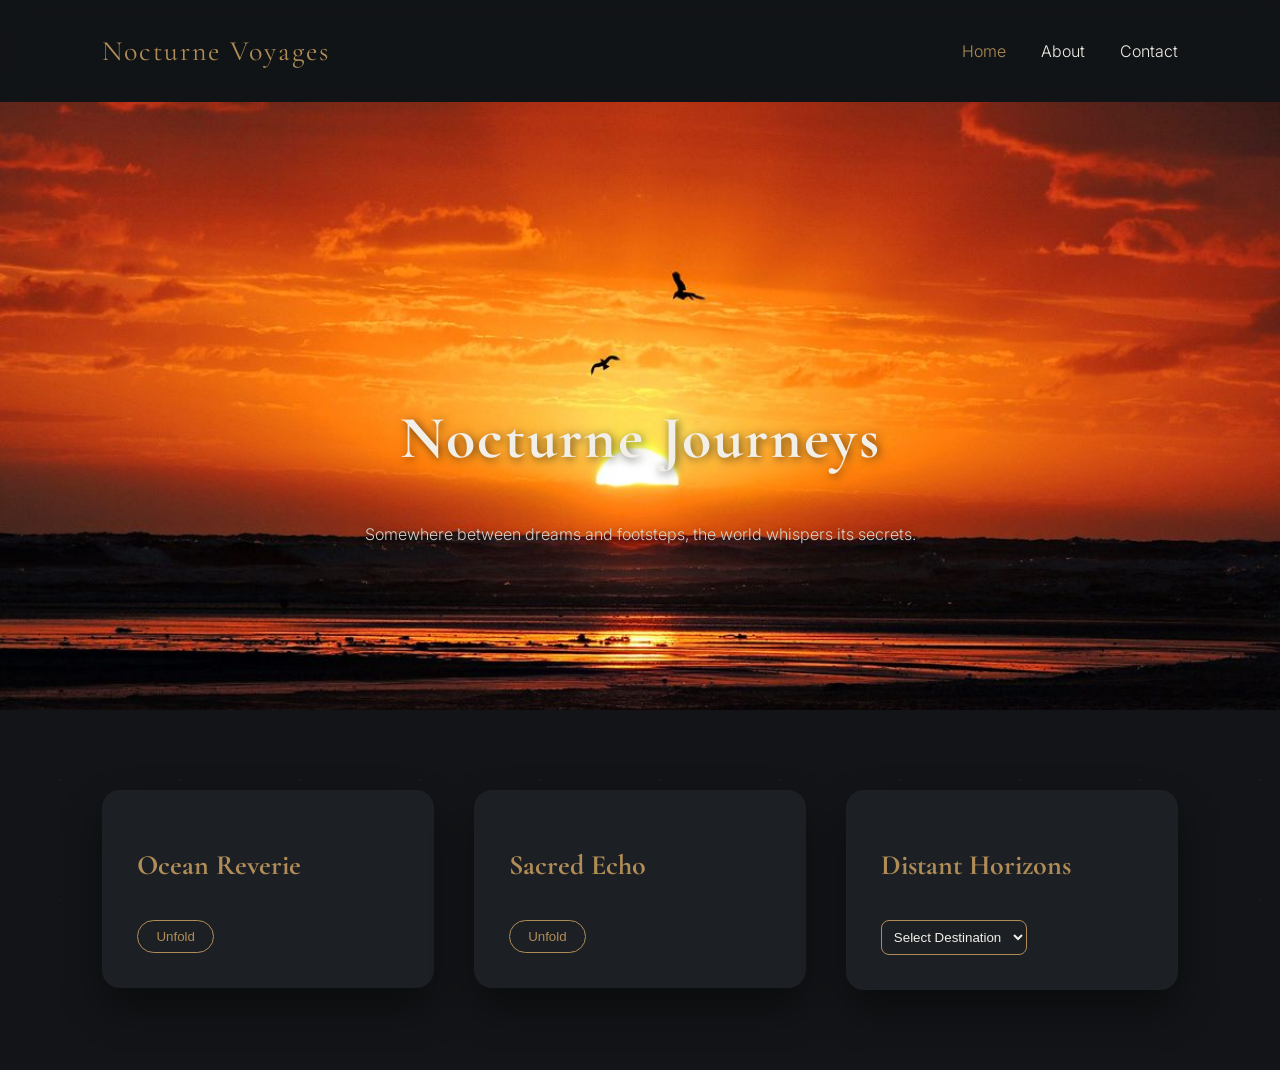
==== index.html @ 718fb6ef "Add files via upload" ====
<!DOCTYPE html>
<html lang="en">
<head>
<meta charset="UTF-8">
<meta name="viewport" content="width=device-width, initial-scale=1.0">

<title>Nocturne Voyages</title>

<!-- Google Fonts -->
<link rel="preconnect" href="https://fonts.googleapis.com">
<link href="https://fonts.googleapis.com/css2?family=Cormorant+Garamond:wght@400;600;700&family=Inter:wght@300;400;500&display=swap" rel="stylesheet">

<link rel="stylesheet" href="style.css">
</head>

<body>

<!-- Film Effects -->
<div class="film-grain"></div>
<div class="dust"></div>

<header>
    <div class="logo">Nocturne Voyages</div>

    <nav>
        <ul>
            <li><a href="index.html" class="active">Home</a></li>
            <li><a href="about.html">About</a></li>
            <li><a href="contact.html">Contact</a></li>
        </ul>
    </nav>
</header>

<!-- HERO SECTION -->
<section class="hero parallax">
    <h1 class="reveal">Nocturne Journeys</h1>
    <p class="reveal-delay">
        Somewhere between dreams and footsteps, the world whispers its secrets.
    </p>
</section>
<!-- MAIN CONTENT -->
<section class="cards">

    <!-- BEACH -->
    <div class="card reveal">
        <h2>Ocean Reverie</h2>
        <button onclick="toggleBeach()">Unfold</button>

        <div id="beach" class="hidden content-box">
            <h3>Le Morne, Mauritius</h3>
            <p>
                Salt air. Bronze sunsets. A shoreline that hums softly.
            </p>
            <img src="images/beach1.jpg" alt="Le Morne Beach">
            <img src="images/beach2.jpg" alt="Mauritius Coast">
        </div>
    </div>

    <!-- TEMPLE -->
    <div class="card reveal">
        <h2>Sacred Echo</h2>
        <button onclick="toggleTemple()">Unfold</button>

        <div id="temple" class="hidden content-box">
            <h3>Grand Bassin</h3>
            <p>
                Still waters reflecting devotion and time.
            </p>
            <img src="images/temple1.jpg" alt="Grand Bassin Temple">
            <img src="images/temple2.jpg" alt="Sacred Lake Mauritius">
        </div>
    </div>

    <!-- COUNTRY -->
   <div class="card reveal">
    <h2>Distant Horizons</h2>

    <select id="countrySelect">
        <option value="">Select Destination</option>
        <option value="japan">Japan</option>
        <option value="france">France</option>
    </select>

    <div id="countryResult" class="content-box"></div>
</div>

</section>

<!-- BACK TO TOP -->
<button id="topBtn" onclick="scrollToTop()">↑</button>

<!-- Optional Ambient Music -->
<audio id="bgMusic" loop>
    <source src="music/ambient.mp3" type="audio/mp3">
</audio>

<script src="script.js"></script>

</body>
</html>
---- style.css ----
:root {
    --bg: #121417;
    --card: #1c1f24;
    --accent: #b08d57;
    --rose: #9c6b73;
    --text: #f2efe8;
}

body {
    margin: 0;
    background: var(--bg);
    color: var(--text);
    font-family: 'Inter', sans-serif;
    overflow-x: hidden;
}

/* HEADER */

header {
    display: flex;
    justify-content: space-between;
    align-items: center;
    padding: 25px 8%;
    background: rgba(18,20,23,0.9);
    backdrop-filter: blur(12px);
    position: sticky;
    top: 0;
}

.logo {
    font-family: 'Cormorant Garamond', serif;
    font-size: 28px;
    letter-spacing: 2px;
    color: var(--accent);
}

nav ul {
    display: flex;
    gap: 35px;
    list-style: none;
}

nav a {
    text-decoration: none;
    color: var(--text);
    font-weight: 300;
    position: relative;
    transition: 0.3s;
}

nav a::after {
    content: "";
    position: absolute;
    width: 0%;
    height: 1px;
    background: var(--accent);
    bottom: -5px;
    left: 0;
    transition: 0.4s;
}

nav a:hover::after {
    width: 100%;
}

.active {
    color: var(--accent);
}

/* HERO */

.hero {
    text-align: center;
    padding: 150px 20px;
    animation: fadeIn 2s ease;
}

.hero h1 {
    font-family: 'Cormorant Garamond', serif;
    font-size: 60px;
    font-weight: 700;
    letter-spacing: 2px;
}

.hero p {
    margin-top: 20px;
    color: var(--rose);
    font-weight: 300;
}
.hero h1 {
    color: #f2efe8;
    text-shadow: 2px 2px 10px rgba(0,0,0,0.6); /* subtle shadow */
}

.hero p {
    color: #d4cfc6;
    text-shadow: 1px 1px 8px rgba(0,0,0,0.6);
}
.hero {
    position: relative;
    text-align: center;
    padding: 250px 20px 150px 20px; /* increase top padding to move text lower */
}

/* CARDS */

.cards {
    display: flex;
    justify-content: center;
    gap: 50px;
    padding: 80px 8%;
    flex-wrap: wrap;
}

.card {
    background: var(--card);
    width: 330px;
    padding: 35px;
    border-radius: 18px;
    box-shadow: 0 20px 40px rgba(0,0,0,0.4);
    transition: 0.6s cubic-bezier(.25,.8,.25,1);
}

.card:hover {
    transform: translateY(-15px);
    box-shadow: 0 30px 60px rgba(176,141,87,0.2);
}

.card h2 {
    font-family: 'Cormorant Garamond', serif;
    font-size: 28px;
}

button {
    background: transparent;
    border: 1px solid var(--accent);
    color: var(--accent);
    padding: 8px 18px;
    border-radius: 25px;
    cursor: pointer;
    margin-top: 15px;
    transition: 0.4s;
}

button:hover {
    background: var(--accent);
    color: var(--bg);
}

select {
    margin-top: 15px;
    padding: 8px;
    background: var(--card);
    border: 1px solid var(--accent);
    color: var(--text);
    border-radius: 8px;
}

img {
    width: 100%;
    border-radius: 12px;
    margin-top: 15px;
    transition: 0.6s ease;
}

img:hover {
    transform: scale(1.05);
    filter: brightness(1.1);
}

/* CARDS SECTION */
.cards {
    display: flex;
    justify-content: center;
    align-items: flex-start;
    gap: 40px;          /* spacing between cards */
    padding: 80px 8%;
    flex-wrap: nowrap;   /* do not wrap to next line */
    overflow-x: auto;    /* optional: allow horizontal scroll on very small screens */

}
.card:hover {
    transform: scale(1.05); /* slightly bigger on hover */
    box-shadow: 0 30px 60px rgba(176,141,87,0.2);
}
@media screen and (max-width: 1024px) {
    .cards {
        flex-wrap: wrap;   /* stack cards vertically */
        justify-content: center;
    }
}

/* BACK TO TOP */

#topBtn {
    position: fixed;
    bottom: 30px;
    right: 30px;
    background: var(--accent);
    border: none;
    color: var(--bg);
    width: 45px;
    height: 45px;
    border-radius: 50%;
    display: none;
    cursor: pointer;
}

/* ANIMATIONS */

.hidden {
    display: none;
}

.content-box {
    animation: smoothDrop 0.8s ease;
}

@keyframes smoothDrop {
    from { opacity: 0; transform: translateY(-15px); }
    to { opacity: 1; transform: translateY(0); }
}

@keyframes fadeIn {
    from { opacity: 0; }
    to { opacity: 1; }
}




/* FILM GRAIN OVERLAY */

.film-grain {
    pointer-events: none;
    position: fixed;
    width: 100%;
    height: 100%;
    background: url("https://grainy-gradients.vercel.app/noise.svg");
    opacity: 0.05;
    z-index: 9999;
}

/* FLOATING DUST PARTICLES */

.dust {
    position: fixed;
    width: 100%;
    height: 100%;
    background: radial-gradient(circle, rgba(255,255,255,0.04) 1px, transparent 1px);
    background-size: 120px 120px;
    animation: moveDust 60s linear infinite;
    pointer-events: none;
}

@keyframes moveDust {
    from { transform: translateY(0); }
    to { transform: translateY(-1000px); }
}

/* PARALLAX HERO */

.parallax {
    background-image: url("images/hero.jpg");
    background-attachment: fixed;
    background-size: cover;
    background-position: center;
}

/* REVEAL ANIMATIONS */

.reveal {
    opacity: 0;
    transform: translateY(40px);
    transition: 1.2s ease;
}

.reveal-delay {
    opacity: 0;
    transform: translateY(40px);
    transition: 1.8s ease;
}

.reveal.active,
.reveal-delay.active {
    opacity: 1;
    transform: translateY(0);
}

/* GLOW EFFECT */

.card:hover {
    box-shadow: 0 30px 70px rgba(176,141,87,0.3);
}
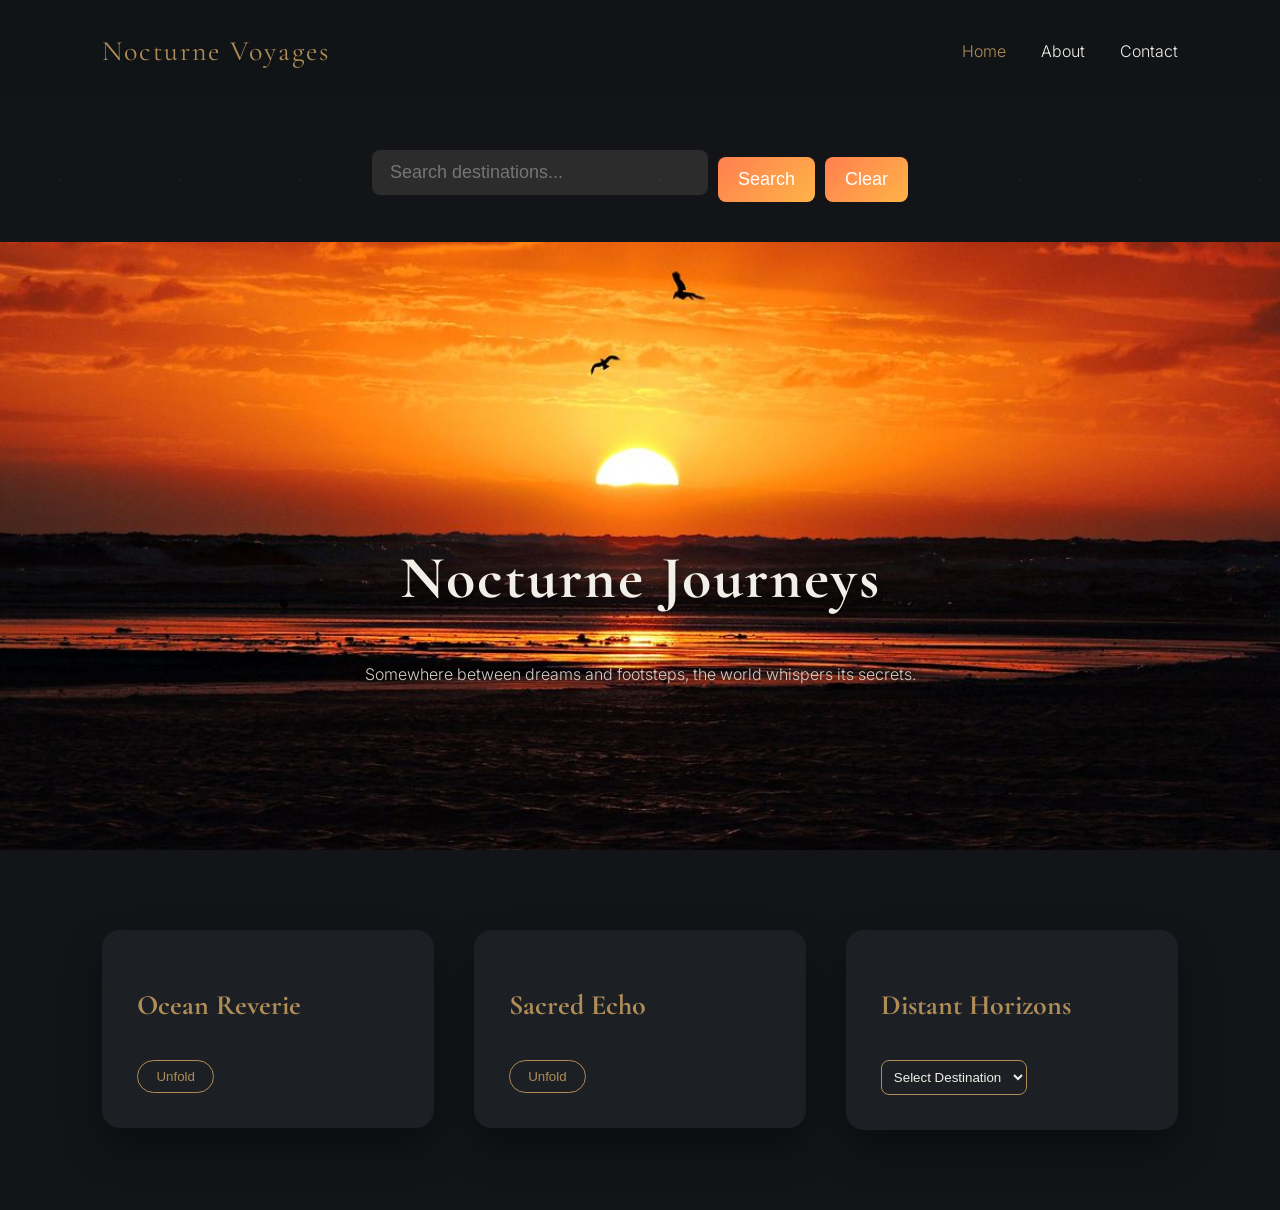
==== commit fae21a1d: "Add files via upload" ====
--- a/index.html
+++ b/index.html
@@ -30,7 +30,15 @@
         </ul>
     </nav>
 </header>
+<!-- ===== SEARCH SECTION ===== -->
+<section class="search-section">
+    <input type="text" id="searchBox" placeholder="Search destinations...">
+    <button onclick="searchDestinations()">Search</button>
+    <button onclick="clearSearch()">Clear</button>
+</section>
 
+<!-- ===== SEARCH RESULTS ===== -->
+<div id="searchResults" class="content-box"></div>
 <!-- HERO SECTION -->
 <section class="hero parallax">
     <h1 class="reveal">Nocturne Journeys</h1>
--- a/style.css
+++ b/style.css
@@ -291,4 +291,42 @@
 
 .card:hover {
     box-shadow: 0 30px 70px rgba(176,141,87,0.3);
+}
+/* CENTER SEARCH SECTION */
+.search-section {
+    display: flex;
+    justify-content: center; /* centers horizontally */
+    align-items: center;     /* centers vertically (if height is set) */
+    flex-wrap: wrap;         /* makes it wrap nicely on smaller screens */
+    gap: 10px;               /* space between input and buttons */
+    margin: 40px 0;          /* spacing from other sections */
+}
+
+/* STYLE SEARCH INPUT */
+#searchBox {
+    padding: 12px 18px;
+    font-size: 18px;
+    border-radius: 8px;
+    border: none;
+    width: 300px;
+    max-width: 90%;
+    background-color: #2c2c2c;
+    color: #f5f5f5;
+}
+
+/* STYLE BUTTONS */
+.search-section button {
+    padding: 12px 20px;
+    font-size: 18px;
+    border-radius: 8px;
+    border: none;
+    cursor: pointer;
+    background: linear-gradient(135deg, #ff7f50, #ffb347);
+    color: #fff;
+    transition: transform 0.3s, filter 0.3s;
+}
+
+.search-section button:hover {
+    transform: scale(1.05);
+    filter: brightness(1.1);
 }
